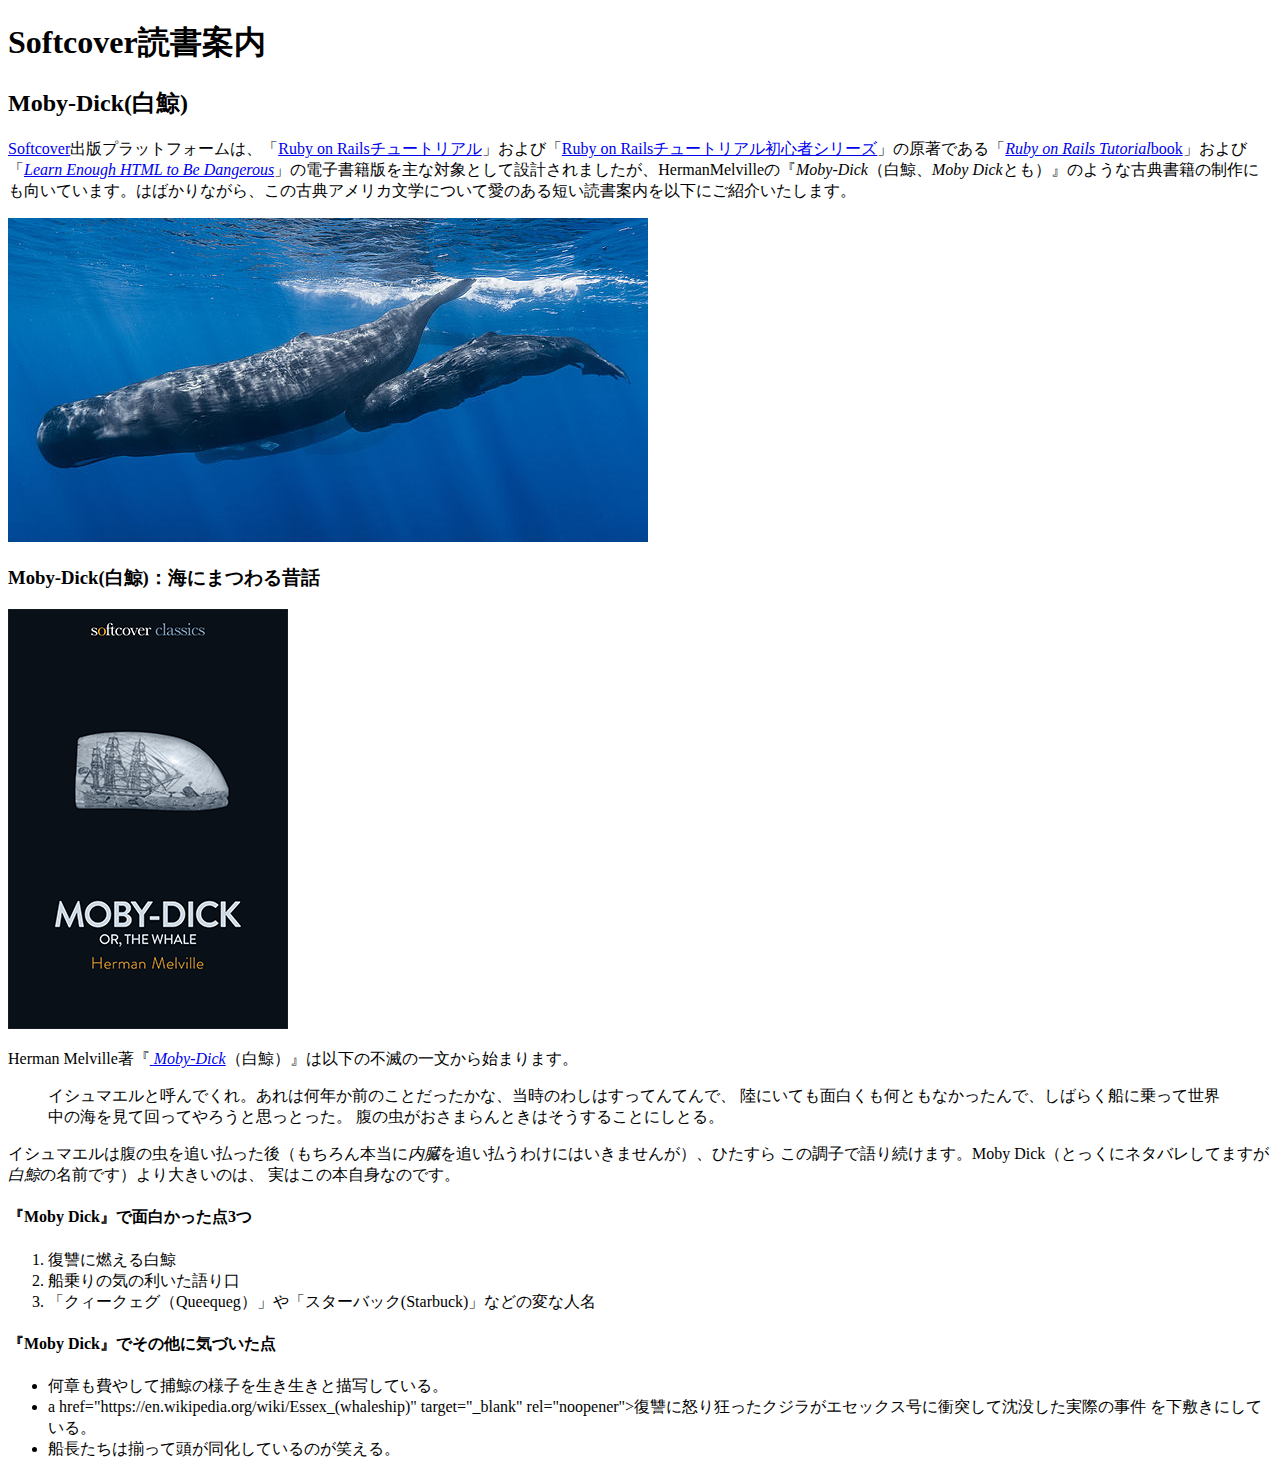
==== moby_dick.html @ b72f3f52 "add a Moby Dick page" ====
<!DOCTYPE html>
<html lang="en">
  <head>
    <meta charset="UTF-8">
    <title>Moby Dick(白鯨)</title>
  </head>
  <body>

    <header>
      <h1>Softcover読書案内</h1>
      <h2>Moby-Dick(白鯨)</h2>
    </header>

    <div>
      <p>
      <a href="https://www.softcover.io/">Softcover</a>出版プラットフォームは、「<a href="https://railstutorial.jp/">Ruby on Railsチュートリアル</a>」および「<a href="https://railstutorial.jp/learnenough">Ruby on Railsチュートリアル初心者シリーズ</a>」の原著である「<a href="https://railstutorial.org/book"><em>Ruby on Rails Tutorial</em>book</a>」および「<a href="https://learnenough.com/html"><em>Learn Enough HTML to Be Dangerous</em></a>」の電子書籍版を主な対象として設計されましたが、HermanMelvilleの『<em>Moby-Dick</em>（白鯨、<em>Moby Dick</em>とも）』のような古典書籍の制作にも向いています。はばかりながら、この古典アメリカ文学について愛のある短い読書案内を以下にご紹介いたします。
      </p>
    </div>


    <a href="https://commons.wikimedia.org/wiki/File:Sperm_whale_pod.jpg">
      <img src="images/sperm_whales.jpg">
    </a>

    <div>
      <h3>Moby-Dick(白鯨)：海にまつわる昔話</h3>

      <a href="https://www.softcover.io/read/6070fb03/moby-dick" target="_blank" rel="noopener">
        <img src="images/moby_dick.png" alt="Moby-Dick(白鯨)"></a>
    </div>
    <p>
    Herman Melville著『<a href="https://www.softcover.io/read/6070fb03/moby-dick"target="_blank" rel="noopener">
      <em>Moby-Dick</em></a>（白鯨）』は以下の不滅の一文から始まります。
    </p>
    <blockquote>
      <p>
      <span>イシュマエルと呼んでくれ。</span>あれは何年か前のことだったかな、当時のわしはすってんてんで、
      陸にいても面白くも何ともなかったんで、しばらく船に乗って世界中の海を見て回ってやろうと思っとった。
      腹の虫がおさまらんときはそうすることにしとる。
      </p>
    </blockquote>
    <p>
    イシュマエルは腹の虫を追い払った後（もちろん本当に<em>内臓</em>を追い払うわけにはいきませんが）、ひたすら
    この調子で語り続けます。Moby Dick（とっくにネタバレしてますが<em>白鯨</em>の名前です）より大きいのは、
    実はこの本自身なのです。
    </p>

    <h4>『Moby Dick』で面白かった点3つ</h4>
    <ol>
      <li>復讐に燃える白鯨</li>
      <li>船乗りの気の利いた語り口</li>
      <li>「クィークェグ（Queequeg）」や「スターバック(Starbuck)」などの変な人名</li>
    </ol>
    <h4>『Moby Dick』でその他に気づいた点</h4>
    <ul>
      <li>何章も費やして捕鯨の様子を生き生きと描写している。</li>
      <li>a href="https://en.wikipedia.org/wiki/Essex_(whaleship)"
                   target="_blank" rel="noopener">復讐に怒り狂ったクジラがエセックス号に衝突して沈没した実際の事件</a>
                   を下敷きにしている。</li>
      <li>船長たちは揃って頭が同化しているのが笑える。</li>
    </ul>
  </body>
</html>
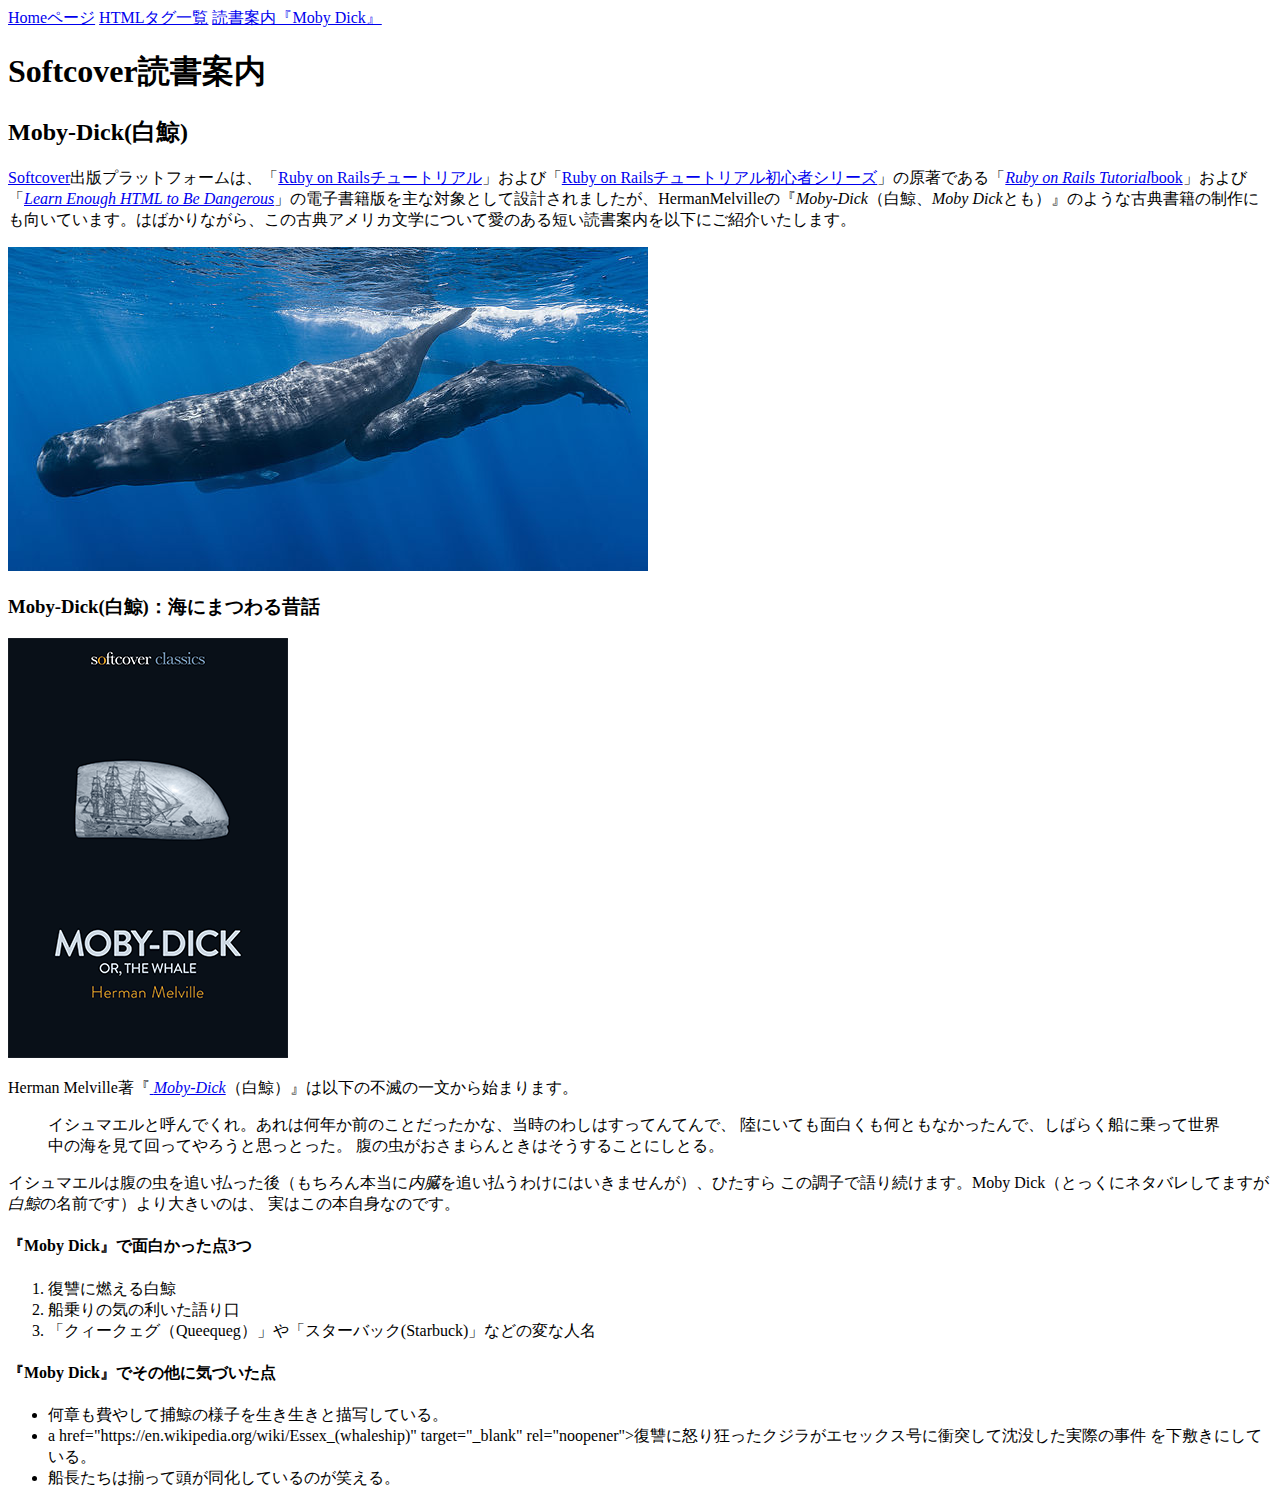
==== commit ec84c461: "fixed menu" ====
--- a/moby_dick.html
+++ b/moby_dick.html
@@ -6,6 +6,12 @@
   </head>
   <body>
 
+    <div>
+      <a href="index.html">Homeページ</a>
+      <a href="tags.html">HTMLタグ一覧</a>
+      <a href="moby_dick.html">読書案内『Moby Dick』</a>
+    </div>
+    
     <header>
       <h1>Softcover読書案内</h1>
       <h2>Moby-Dick(白鯨)</h2>
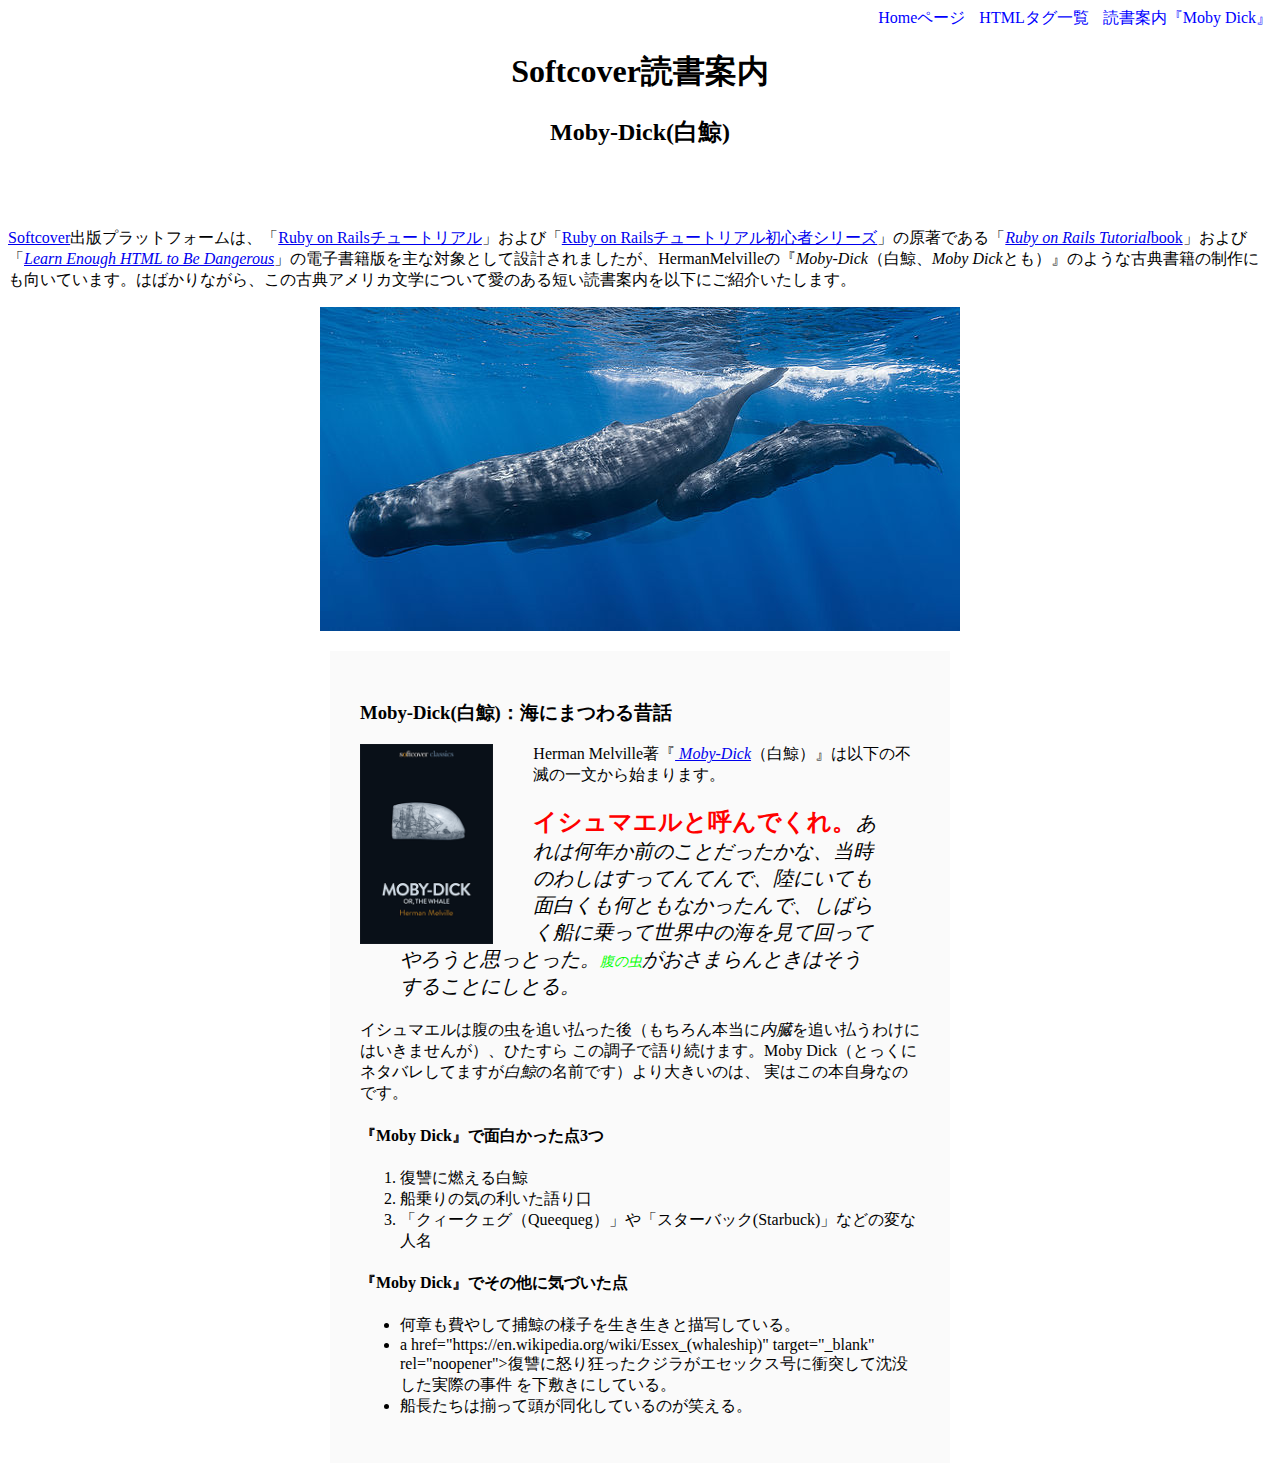
==== commit 5734b2d2: "Refactor inline styles into a stylesheet" ====
--- a/moby_dick.html
+++ b/moby_dick.html
@@ -6,15 +6,15 @@
   </head>
   <body>
 
-    <div>
-      <a href="index.html">Homeページ</a>
-      <a href="tags.html">HTMLタグ一覧</a>
-      <a href="moby_dick.html">読書案内『Moby Dick』</a>
+    <div style="text-align: right;">
+      <a href="index.html" style="text-decoration: none; color:blue;">Homeページ</a>
+      <a href="tags.html" style="margin-left:10px;text-decoration: none;color:blue;">HTMLタグ一覧</a>
+      <a href="moby_dick.html" style="margin: 0 0 0 10px;text-decoration: none;color:blue;">読書案内『Moby Dick』</a>
     </div>
-    
-    <header>
-      <h1>Softcover読書案内</h1>
-      <h2>Moby-Dick(白鯨)</h2>
+
+    <header style="text-align:center;margin: 0 0 80px;">
+      <h1 style="text-align:center;">Softcover読書案内</h1>
+      <h2 style="text-align:center;">Moby-Dick(白鯨)</h2>
     </header>
 
     <div>
@@ -24,25 +24,28 @@
     </div>
 
 
+
     <a href="https://commons.wikimedia.org/wiki/File:Sperm_whale_pod.jpg">
-      <img src="images/sperm_whales.jpg">
+      <img src="images/sperm_whales.jpg" style="display:block; margin: 0 auto;">
     </a>
 
+<div style ="width: 560px; margin: 20px auto; padding: 30px;
+      background-color: #fafafa;">
+  
     <div>
       <h3>Moby-Dick(白鯨)：海にまつわる昔話</h3>
 
       <a href="https://www.softcover.io/read/6070fb03/moby-dick" target="_blank" rel="noopener">
-        <img src="images/moby_dick.png" alt="Moby-Dick(白鯨)"></a>
+        <img src="images/moby_dick.png" alt="Moby-Dick(白鯨)" height="200px" style="float: left; margin-right:40px;"></a>
     </div>
     <p>
     Herman Melville著『<a href="https://www.softcover.io/read/6070fb03/moby-dick"target="_blank" rel="noopener">
       <em>Moby-Dick</em></a>（白鯨）』は以下の不滅の一文から始まります。
     </p>
-    <blockquote>
+    <blockquote style="font-style: italic; font-size:20px;">
       <p>
-      <span>イシュマエルと呼んでくれ。</span>あれは何年か前のことだったかな、当時のわしはすってんてんで、
-      陸にいても面白くも何ともなかったんで、しばらく船に乗って世界中の海を見て回ってやろうと思っとった。
-      腹の虫がおさまらんときはそうすることにしとる。
+      <span style="font-style:normal; font-size: 24px; font-weight: bold; color:#ff0000;">イシュマエルと呼んでくれ。</span>あれは何年か前のことだったかな、当時のわしはすってんてんで、陸にいても面白くも何ともなかったんで、しばらく船に乗って世界中の海を見て回ってやろうと思っとった。<span style="font-stylenormal; font-size:14px; color:#00FF00;">腹の虫</span>がおさまらんときはそうすることにしとる。
+
       </p>
     </blockquote>
     <p>
@@ -61,9 +64,14 @@
     <ul>
       <li>何章も費やして捕鯨の様子を生き生きと描写している。</li>
       <li>a href="https://en.wikipedia.org/wiki/Essex_(whaleship)"
-                   target="_blank" rel="noopener">復讐に怒り狂ったクジラがエセックス号に衝突して沈没した実際の事件</a>
-                   を下敷きにしている。</li>
+        target="_blank" rel="noopener">復讐に怒り狂ったクジラがエセックス号に衝突して沈没した実際の事件</a>
+      を下敷きにしている。</li>
       <li>船長たちは揃って頭が同化しているのが笑える。</li>
     </ul>
+
+
+</div>
+
+
   </body>
 </html>
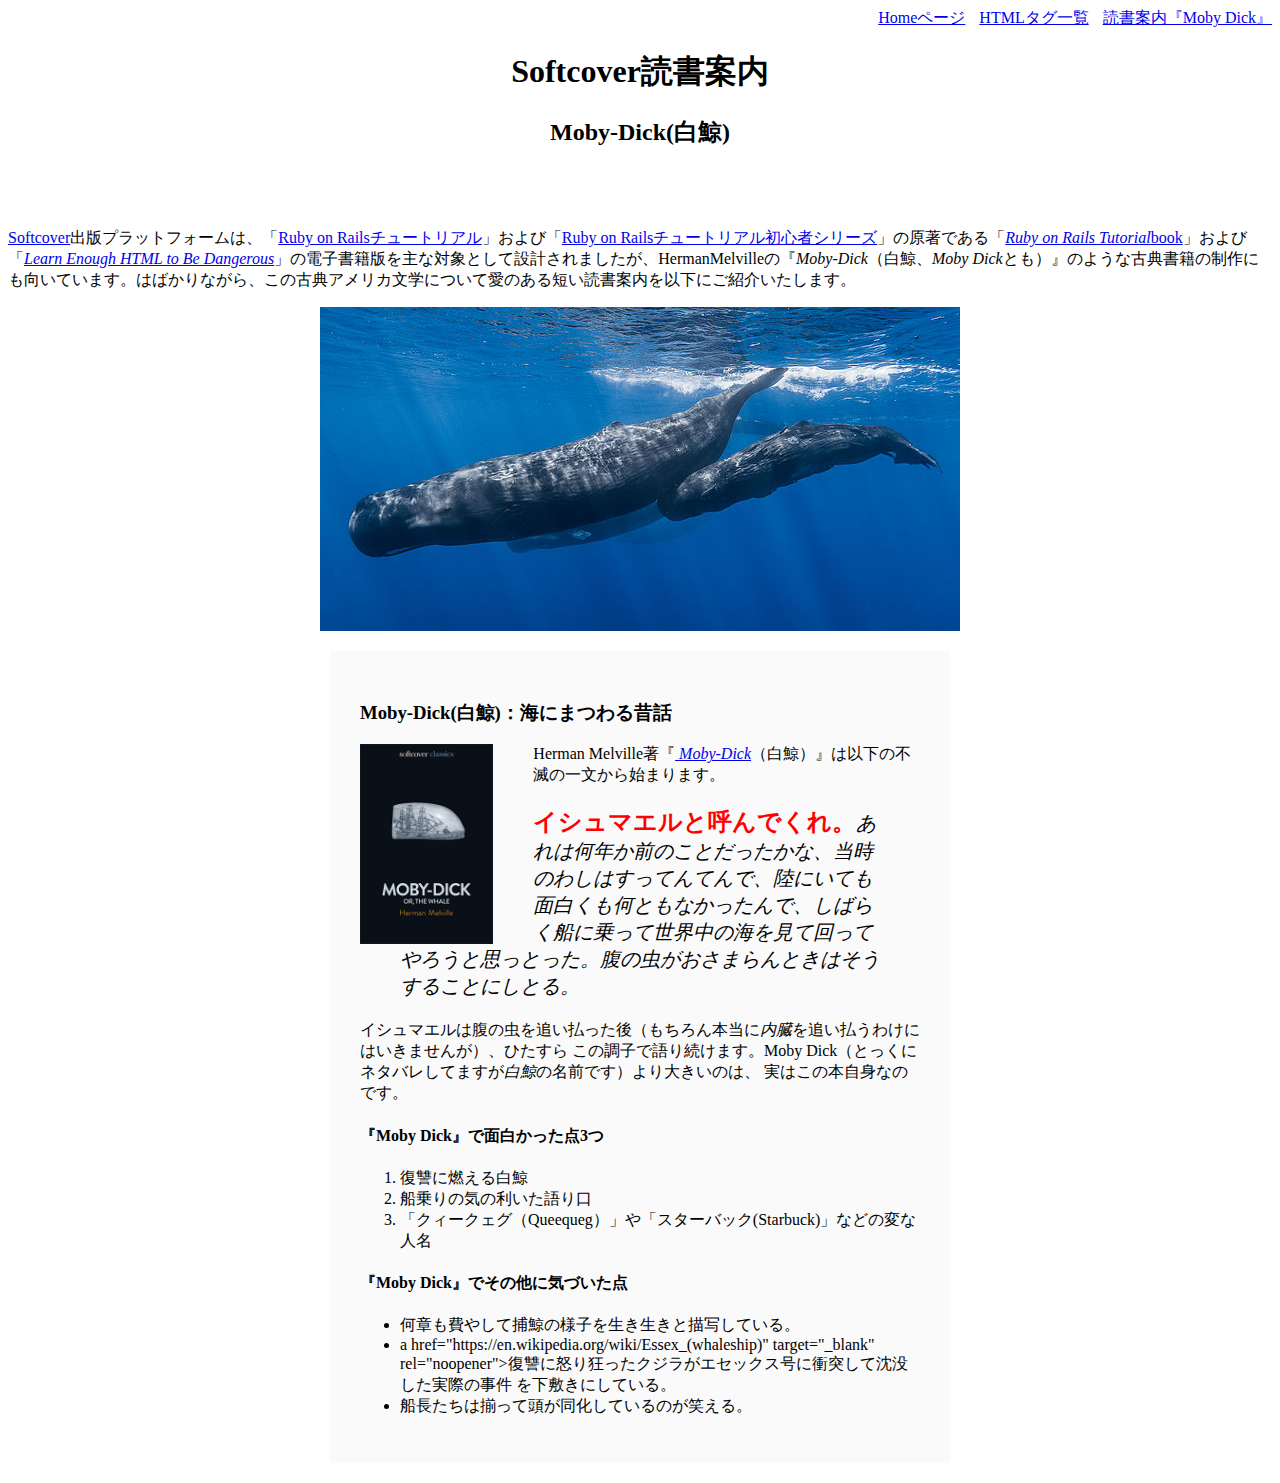
==== commit f0bd2833: "finished the HTML" ====
--- a/moby_dick.html
+++ b/moby_dick.html
@@ -2,19 +2,20 @@
 <html lang="en">
   <head>
     <meta charset="UTF-8">
+    <link rel="stylesheet" href="css/main.css">
     <title>Moby Dick(白鯨)</title>
   </head>
   <body>
 
-    <div style="text-align: right;">
-      <a href="index.html" style="text-decoration: none; color:blue;">Homeページ</a>
-      <a href="tags.html" style="margin-left:10px;text-decoration: none;color:blue;">HTMLタグ一覧</a>
-      <a href="moby_dick.html" style="margin: 0 0 0 10px;text-decoration: none;color:blue;">読書案内『Moby Dick』</a>
+    <div id ="main-nav"class="nav-menu" >
+      <a href="index.html">Homeページ</a>
+      <a href="tags.html" class="nav-spacing">HTMLタグ一覧</a>
+      <a href="moby_dick.html" class="nav-spacing">読書案内『Moby Dick』</a>
     </div>
 
-    <header style="text-align:center;margin: 0 0 80px;">
-      <h1 style="text-align:center;">Softcover読書案内</h1>
-      <h2 style="text-align:center;">Moby-Dick(白鯨)</h2>
+    <header class="moby-dick-title" >
+      <h1>Softcover読書案内</h1>
+      <h2>Moby-Dick(白鯨)</h2>
     </header>
 
     <div>
@@ -23,54 +24,46 @@
       </p>
     </div>
 
-
-
     <a href="https://commons.wikimedia.org/wiki/File:Sperm_whale_pod.jpg">
-      <img src="images/sperm_whales.jpg" style="display:block; margin: 0 auto;">
+      <img src="images/sperm_whales.jpg" class="moby-dick-img">
     </a>
 
-<div style ="width: 560px; margin: 20px auto; padding: 30px;
-      background-color: #fafafa;">
-  
-    <div>
-      <h3>Moby-Dick(白鯨)：海にまつわる昔話</h3>
+    <div class = "reading-guide">
+      <div>
+        <h3>Moby-Dick(白鯨)：海にまつわる昔話</h3>
+        <a href="https://www.softcover.io/read/6070fb03/moby-dick" target="_blank" rel="noopener">
+          <img src="images/moby_dick.png" class="cover-img"></a>
+      </div>
+      <p>
+      Herman Melville著『<a href="https://www.softcover.io/read/6070fb03/moby-dick"target="_blank" rel="noopener">
+        <em>Moby-Dick</em></a>（白鯨）』は以下の不滅の一文から始まります。
+      </p>
+      <blockquote class="beginning">
+        <p>
+        <span>イシュマエルと呼んでくれ。</span>あれは何年か前のことだったかな、当時のわしはすってんてんで、陸にいても面白くも何ともなかったんで、しばらく船に乗って世界中の海を見て回ってやろうと思っとった。腹の虫がおさまらんときはそうすることにしとる。
+        </p>
+      </blockquote>
+      <p>
+      イシュマエルは腹の虫を追い払った後（もちろん本当に<em>内臓</em>を追い払うわけにはいきませんが）、ひたすら
+      この調子で語り続けます。Moby Dick（とっくにネタバレしてますが<em>白鯨</em>の名前です）より大きいのは、
+      実はこの本自身なのです。
+      </p>
 
-      <a href="https://www.softcover.io/read/6070fb03/moby-dick" target="_blank" rel="noopener">
-        <img src="images/moby_dick.png" alt="Moby-Dick(白鯨)" height="200px" style="float: left; margin-right:40px;"></a>
+      <h4>『Moby Dick』で面白かった点3つ</h4>
+      <ol>
+        <li>復讐に燃える白鯨</li>
+        <li>船乗りの気の利いた語り口</li>
+        <li>「クィークェグ（Queequeg）」や「スターバック(Starbuck)」などの変な人名</li>
+      </ol>
+      <h4>『Moby Dick』でその他に気づいた点</h4>
+      <ul>
+        <li>何章も費やして捕鯨の様子を生き生きと描写している。</li>
+        <li>a href="https://en.wikipedia.org/wiki/Essex_(whaleship)"
+          target="_blank" rel="noopener">復讐に怒り狂ったクジラがエセックス号に衝突して沈没した実際の事件</a>
+        を下敷きにしている。</li>
+        <li>船長たちは揃って頭が同化しているのが笑える。</li>
+      </ul>
     </div>
-    <p>
-    Herman Melville著『<a href="https://www.softcover.io/read/6070fb03/moby-dick"target="_blank" rel="noopener">
-      <em>Moby-Dick</em></a>（白鯨）』は以下の不滅の一文から始まります。
-    </p>
-    <blockquote style="font-style: italic; font-size:20px;">
-      <p>
-      <span style="font-style:normal; font-size: 24px; font-weight: bold; color:#ff0000;">イシュマエルと呼んでくれ。</span>あれは何年か前のことだったかな、当時のわしはすってんてんで、陸にいても面白くも何ともなかったんで、しばらく船に乗って世界中の海を見て回ってやろうと思っとった。<span style="font-stylenormal; font-size:14px; color:#00FF00;">腹の虫</span>がおさまらんときはそうすることにしとる。
-
-      </p>
-    </blockquote>
-    <p>
-    イシュマエルは腹の虫を追い払った後（もちろん本当に<em>内臓</em>を追い払うわけにはいきませんが）、ひたすら
-    この調子で語り続けます。Moby Dick（とっくにネタバレしてますが<em>白鯨</em>の名前です）より大きいのは、
-    実はこの本自身なのです。
-    </p>
-
-    <h4>『Moby Dick』で面白かった点3つ</h4>
-    <ol>
-      <li>復讐に燃える白鯨</li>
-      <li>船乗りの気の利いた語り口</li>
-      <li>「クィークェグ（Queequeg）」や「スターバック(Starbuck)」などの変な人名</li>
-    </ol>
-    <h4>『Moby Dick』でその他に気づいた点</h4>
-    <ul>
-      <li>何章も費やして捕鯨の様子を生き生きと描写している。</li>
-      <li>a href="https://en.wikipedia.org/wiki/Essex_(whaleship)"
-        target="_blank" rel="noopener">復讐に怒り狂ったクジラがエセックス号に衝突して沈没した実際の事件</a>
-      を下敷きにしている。</li>
-      <li>船長たちは揃って頭が同化しているのが笑える。</li>
-    </ul>
-
-
-</div>
 
 
   </body>
--- a/css/main.css
+++ b/css/main.css
@@ -0,0 +1,40 @@
+.nav-spacing{
+  margin: 0 0 0 10px;
+}
+
+.nav-menu{
+  text-align:right;
+}
+
+.moby-dick-title{
+  text-align:center;
+  margin: 0 0 80px;
+}
+
+.moby-dick-img{
+  display:block; margin: 0 auto;
+}
+
+.reading-guide{
+  width: 560px; 
+  margin: 20px auto;
+  padding: 30px;
+  background-color: #fafafa;
+}
+.cover-img{
+  height:200px; 
+  float: left; 
+  margin-right:40px;
+}
+
+.beginning{
+  font-style: italic;
+  font-size:20px;
+}
+
+.beginning > p > span{
+font-style:normal;
+font-size:24px;
+font-weight:bold;
+color:#ff0000;
+}
